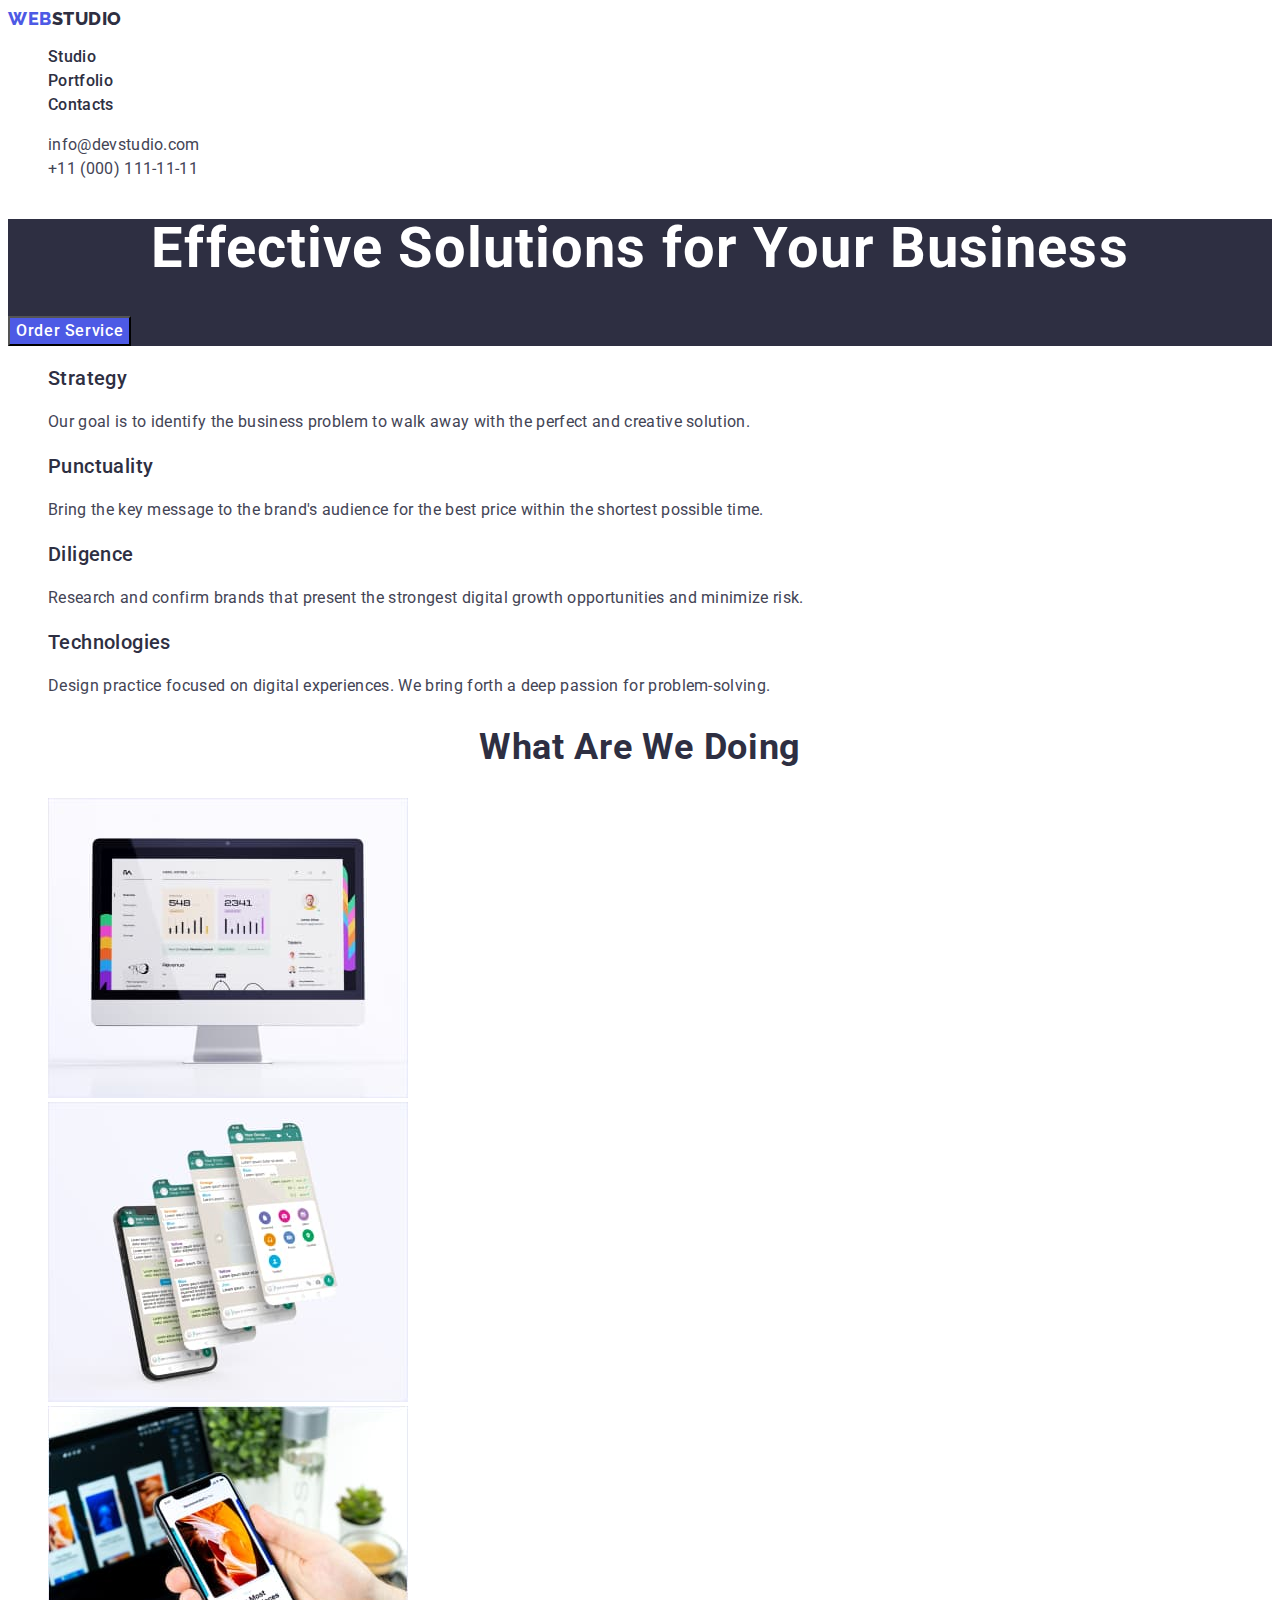
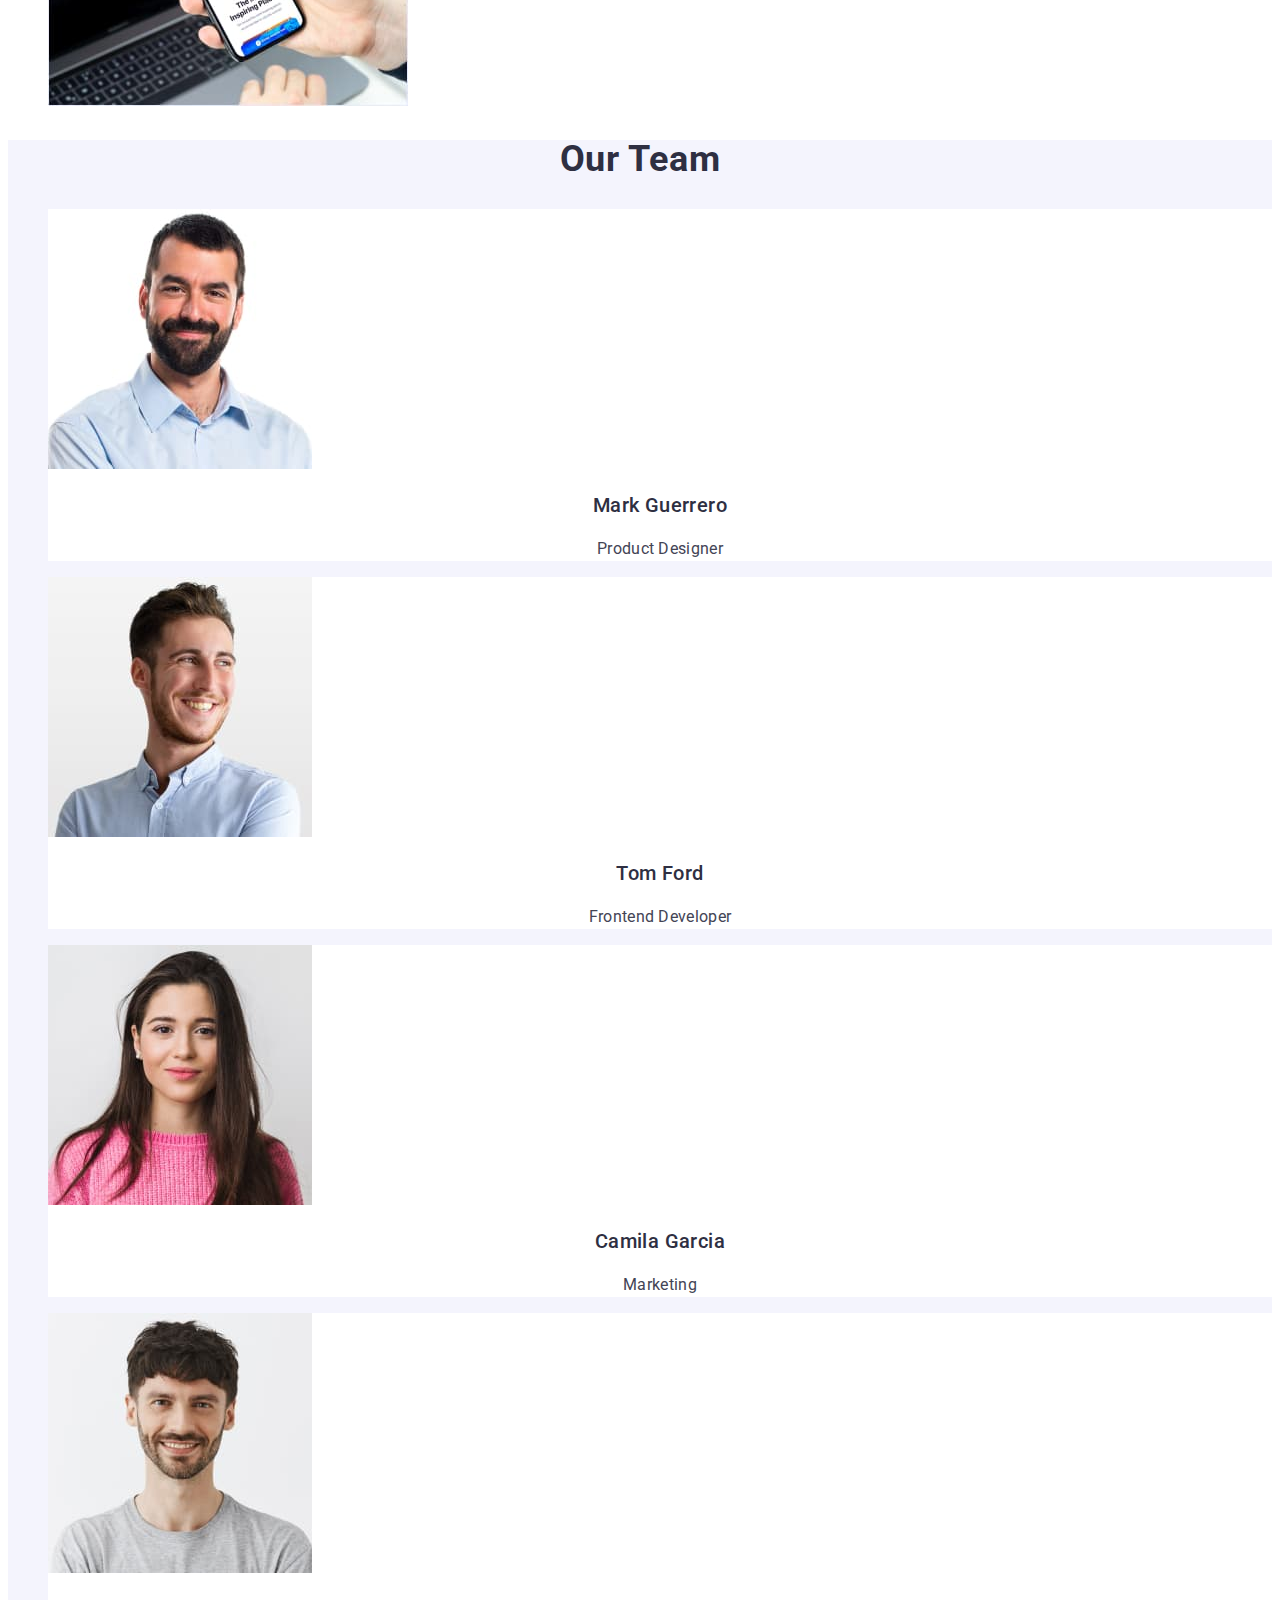
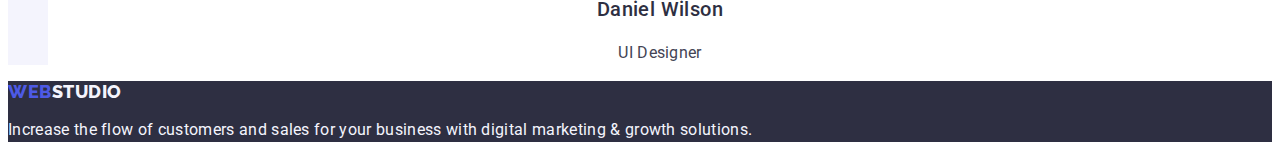
==== index.html @ a91079d5 "Initial commit" ====
<!DOCTYPE html>
<html lang="en">
  <head>
    <meta charset="UTF-8" />
    <meta name="viewport" content="width=device-width, initial-scale=1.0" />
    <title>Document</title>
    <link rel="preconnect" href="https://fonts.googleapis.com" />
    <link rel="preconnect" href="https://fonts.gstatic.com" crossorigin />
    <link
      href="https://fonts.googleapis.com/css2?family=Raleway:wght@800&family=Roboto:wght@400;500;700;900&display=swap"
      rel="stylesheet"
    />
    <link rel="stylesheet" href="./css/styles.css" />
  </head>
  <body>
    <header class="header">
      <nav class="header-navigation">
        <a href="./index.html" class="header-logo link"
          >Web<span class="header-logo-span">Studio</span></a
        >
        <ul class="header-menu list">
          <li class="header-menu-item">
            <a href="./index.html" class="header-menu-link link">Studio</a>
          </li>
          <li class="header-menu-item">
            <a href="./portfolio.html" class="header-menu-link link"
              >Portfolio</a
            >
          </li>
          <li class="header-menu-item">
            <a href="" class="header-menu-link link">Contacts</a>
          </li>
        </ul>
      </nav>

      <address class="header-address">
        <ul class="header-address-list list">
          <li class="header-address-item">
            <a href="mailto:info@devstudio.com" class="header-address-link link"
              >info@devstudio.com</a
            >
          </li>
          <li class="header-address-item">
            <a href="tel:+110001111111" class="header-address-link link"
              >+11 (000) 111-11-11</a
            >
          </li>
        </ul>
      </address>
    </header>

    <main>
      <section class="hero-section">
        <h1 class="hero-section-title">
          Effective Solutions for Your Business
        </h1>
        <button type="button" class="hero-button">Order Service</button>
      </section>

      <section class="advantages">
        <h2 hidden>Advantages</h2>
        <ul class="advantages-section-list list">
          <li class="advantages-list">
            <h3 class="advantages-subtitle">Strategy</h3>
            <p class="advantages-text">
              Our goal is to identify the business problem to walk away with the
              perfect and creative solution.
            </p>
          </li>
          <li class="advantages-list">
            <h3 class="advantages-subtitle">Punctuality</h3>
            <p class="advantages-text">
              Bring the key message to the brand's audience for the best price
              within the shortest possible time.
            </p>
          </li>
          <li class="advantages-list">
            <h3 class="advantages-subtitle">Diligence</h3>
            <p class="advantages-text">
              Research and confirm brands that present the strongest digital
              growth opportunities and minimize risk.
            </p>
          </li>
          <li class="advantages-list">
            <h3 class="advantages-subtitle">Technologies</h3>
            <p class="advantages-text">
              Design practice focused on digital experiences. We bring forth a
              deep passion for problem-solving.
            </p>
          </li>
        </ul>
      </section>

      <section class="doing-section">
        <h2 class="doing-section-title">What are we doing</h2>
        <ul class="doing-list list">
          <li class="doing-list-item">
            <img src="./images/monitor.jpg" alt="Monitor" width="360" />
          </li>
          <li class="doing-list-item">
            <img
              src="./images/phoneapps.jpg"
              alt="phone-applications"
              width="360"
            />
          </li>
          <li class="doing-list-item">
            <img
              src="./images/phonescreen.jpg"
              alt="screen-of-the-phone"
              width="360"
            />
          </li>
        </ul>
      </section>

      <section class="our-team-section">
        <h2 class="team-section-title">Our Team</h2>
        <ul class="team-list list">
          <li class="team-section-item">
            <img
              src="./images/mark-guerrero.jpg"
              alt="mark-product-design"
              width="264"
            />
            <h3 class="team-section-subtitle">Mark Guerrero</h3>
            <p class="team-section-text">Product Designer</p>
          </li>
          <li class="team-section-item">
            <img
              src="./images/tom-ford.jpg"
              alt="tom-frontend-dev"
              width="264"
            />
            <h3 class="team-section-subtitle">Tom Ford</h3>
            <p class="team-section-text">Frontend Developer</p>
          </li>
          <li class="team-section-item">
            <img
              src="./images/camila-garcia.jpg"
              alt="camila-marketing"
              width="264"
            />
            <h3 class="team-section-subtitle">Camila Garcia</h3>
            <p class="team-section-text">Marketing</p>
          </li>
          <li class="team-section-item">
            <img
              src="./images/daniel-wilson.jpg"
              alt="daneil-ui-design"
              width="264"
            />
            <h3 class="team-section-subtitle">Daniel Wilson</h3>
            <p class="team-section-text">UI Designer</p>
          </li>
        </ul>
      </section>
    </main>

    <footer class="footer">
      <a href="./index.html" class="footer-logo link">Web<span class="footer-logo-span">Studio</span></a>
      <p class="footer-text">
        Increase the flow of customers and sales for your business with digital
        marketing & growth solutions.
      </p>
    </footer>
  </body>
</html>
---- css/styles.css ----
:root {
  --main-color: #2e2f42;
  --secondary-color: #434455;
  --third-color: #fff;
  --herobutton-bckgnd-color: #4d5ae5;
  --portfolio-btns-bckgnd-color: #f4f4fd;
  --portfolio-border-color: #e7e9fc;
  --hover-focus-color: #404bbf;
}

body {
  font-family: "Roboto", sans-serif;
  color: var(--secondary-color);
  background-color: var(--third-color);
}

.link {
  text-decoration: none;
}

.list {
  list-style-type: none;
}

/* *--------------------HEADER------------------------- */

.header {
}

.header-navigation {
}

.header-logo {
  color: var(--herobutton-bckgnd-color);
  font-size: 18px;
  font-family: "Raleway", sans-serif;
  font-weight: 800;
  line-height: 1.17;
  letter-spacing: 0.03em;
  text-transform: uppercase;
}

.header-logo-span {
  color: var(--main-color);
  font-size: 18px;
  font-family: "Raleway", sans-serif;
  font-weight: 800;
  line-height: 1.17;
  letter-spacing: 0.03em;
  text-transform: uppercase;
}

.header-menu {
}

.header-menu-item {
}

.header-menu-link {
  color: var(--main-color);
  font-weight: 500;
  line-height: 1.5;
  letter-spacing: 0.02em;
}

.header-menu-link:hover,
.header-menu-link:focus {
  color: var(--hover-focus-color);
}

.header-address {
  font-style: normal ;
}

.header-address-list {
}

.header-address-item {
}

.header-address-link {
  color: var(--secondary-color);
  font-style: normal;
  line-height: 1.5;
  letter-spacing: 0.02em;
}

.header-address-link:hover,
.header-address-link:focus {
  color: var(--hover-focus-color);
}

/* *--------------------MAIN------------------------- */

.hero-section {
  background-color: #2e2f42;
}

.hero-section-title {
  color: var(--third-color);
  text-align: center;
  font-size: 56px;
  font-weight: 700;
  line-height: 1.07;
  letter-spacing: 0.02em;
}

.hero-button {
  color: var(--third-color);
  font-family: "Roboto", sans-serif;
  font-size: 16px;
  font-weight: 500;
  line-height: 1.5;
  letter-spacing: 0.04em;
  background: var(--herobutton-bckgnd-color);
  cursor: pointer;
}

.hero-button:hover,
.hero-button:focus {
  background: var(--hover-focus-color);
}

/* *--------------------ADVANTAGES------------------------- */

.advantages {
}
.advantages-section-list {
}
.list {
}
.advantages-list {
}
.advantages-subtitle {
  color: var(--main-color);
  font-size: 20px;
  font-weight: 500;
  line-height: 1.2;
  letter-spacing: 0.02em;
}
.advantages-text {
  color: var(--secondary-color);
  line-height: 1.5;
  letter-spacing: 0.02em;
}

/* *--------------------WHAT ARE WE DOING------------------------- */

.doing-section {
}

.doing-section-title {
  color: var(--main-color);
  text-align: center;
  font-size: 36px;
  line-height: 1.11;
  letter-spacing: 0.02em;
  text-transform: capitalize;
}
.doing-list {
}
.doing-list-item {
}

/* *--------------------OUR TEAM------------------------- */

.our-team-section {
  background-color: var(--portfolio-btns-bckgnd-color);
}
.team-section-title {
  color: var(--main-color);
  text-align: center;
  font-size: 36px;
  line-height: 1.11;
  letter-spacing: 0.02em;
  text-transform: capitalize;
}
.team-list {
}
.team-section-item {
  background-color: var(--third-color);
}
.team-section-subtitle {
  color: var(--main-color);
  text-align: center;
  font-size: 20px;
  font-weight: 500;
  line-height: 1.2;
  letter-spacing: 0.02em;
}
.team-section-text {
  color: var(--secondary-color);
  text-align: center;
  line-height: 1.5;
  letter-spacing: 0.02em;
}

/* *--------------------PORTFOLIO------------------------- */

.portfolio-filter-buttons {
}
.portfolio-btns-list {
}
.portfolio-btns-item {
}
.portolio-btns {
  color: var(--herobutton-bckgnd-color);
  text-align: center;
  font-family: inherit;
  font-size: 16px;
  font-weight: 500;
  line-height: 1.5;
  letter-spacing: 0.04em;
  background: var(--portfolio-btns-bckgnd-color);
  border: 1px solid var(--portfolio-border-color);
  cursor: pointer;
}

.portolio-btns:hover,
.portolio-btns:focus {
  color: var(--third-color);
  text-align: center;
  font-family: inherit;
  font-weight: 500;
  line-height: 1.5;
  letter-spacing: 0.04em;
  background-color: var(--hover-focus-color);
}

.developments-list {
}

.develops-list-item {
}
.develops-item-link {
}

.develop-list-imgs {
}
.develops-subtitle {
  color: var(--main-color);
  font-size: 20px;
  font-weight: 500;
  line-height: 1.2;
  letter-spacing: 0.02em;
}
.develops-subtitle-text {
  color: var(--secondary-color);
  font-size: 16px;
  line-height: 1.5;
  letter-spacing: 0.02em;
}

/* *--------------------FOOTER------------------------- */

.footer {
  background-color: #2e2f42;
}
.footer-logo {
  color: var(--herobutton-bckgnd-color);
  font-size: 18px;
  font-family: "Raleway", sans-serif;
  font-weight: 800;
  line-height: 1.17;
  letter-spacing: 0.03em;
  text-transform: uppercase;
}

.footer-logo-span {
  color: var(--portfolio-btns-bckgnd-color);
  font-size: 18px;
  font-family: Raleway;
  font-weight: 800;
  line-height: 1.17;
  letter-spacing: 0.03em;
  text-transform: uppercase;
  cursor: pointer;
}

.footer-text {
  color: var(--portfolio-btns-bckgnd-color);
  line-height: 1.5;
  letter-spacing: 0.02em;
}
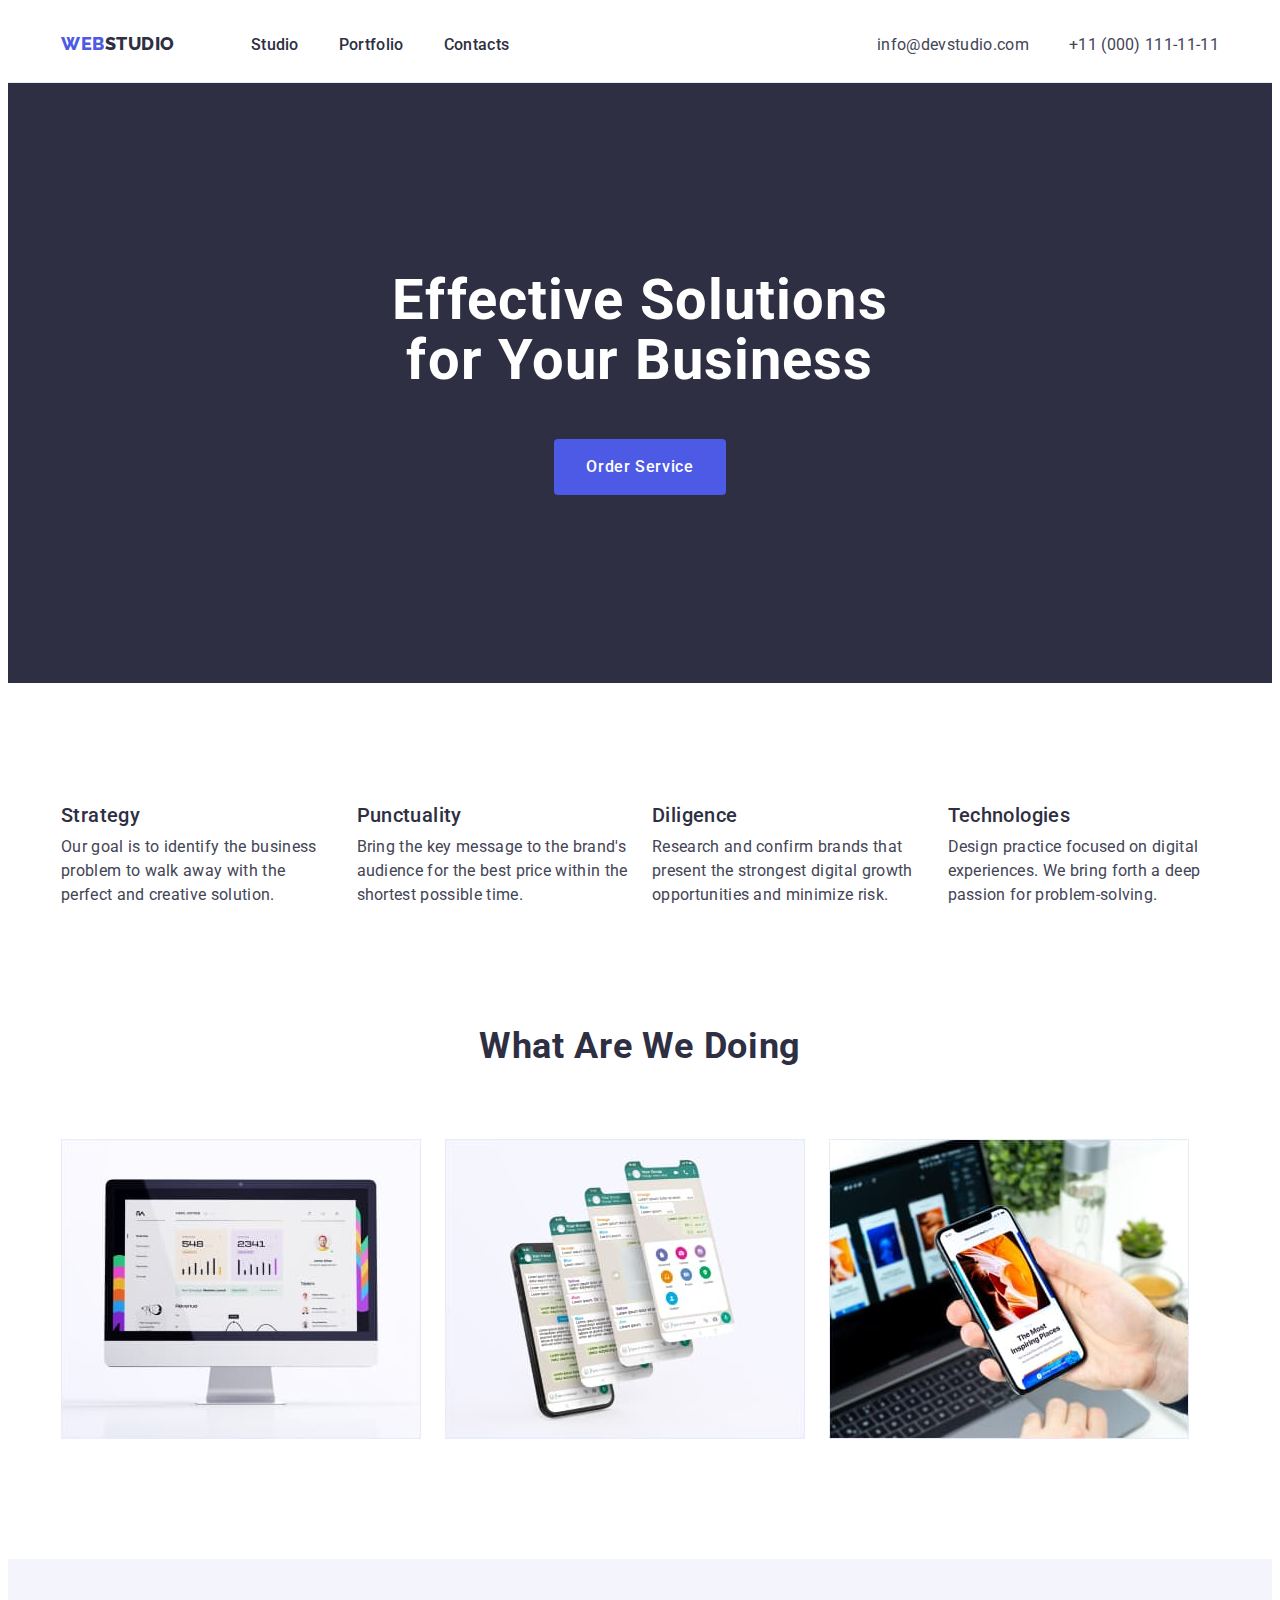
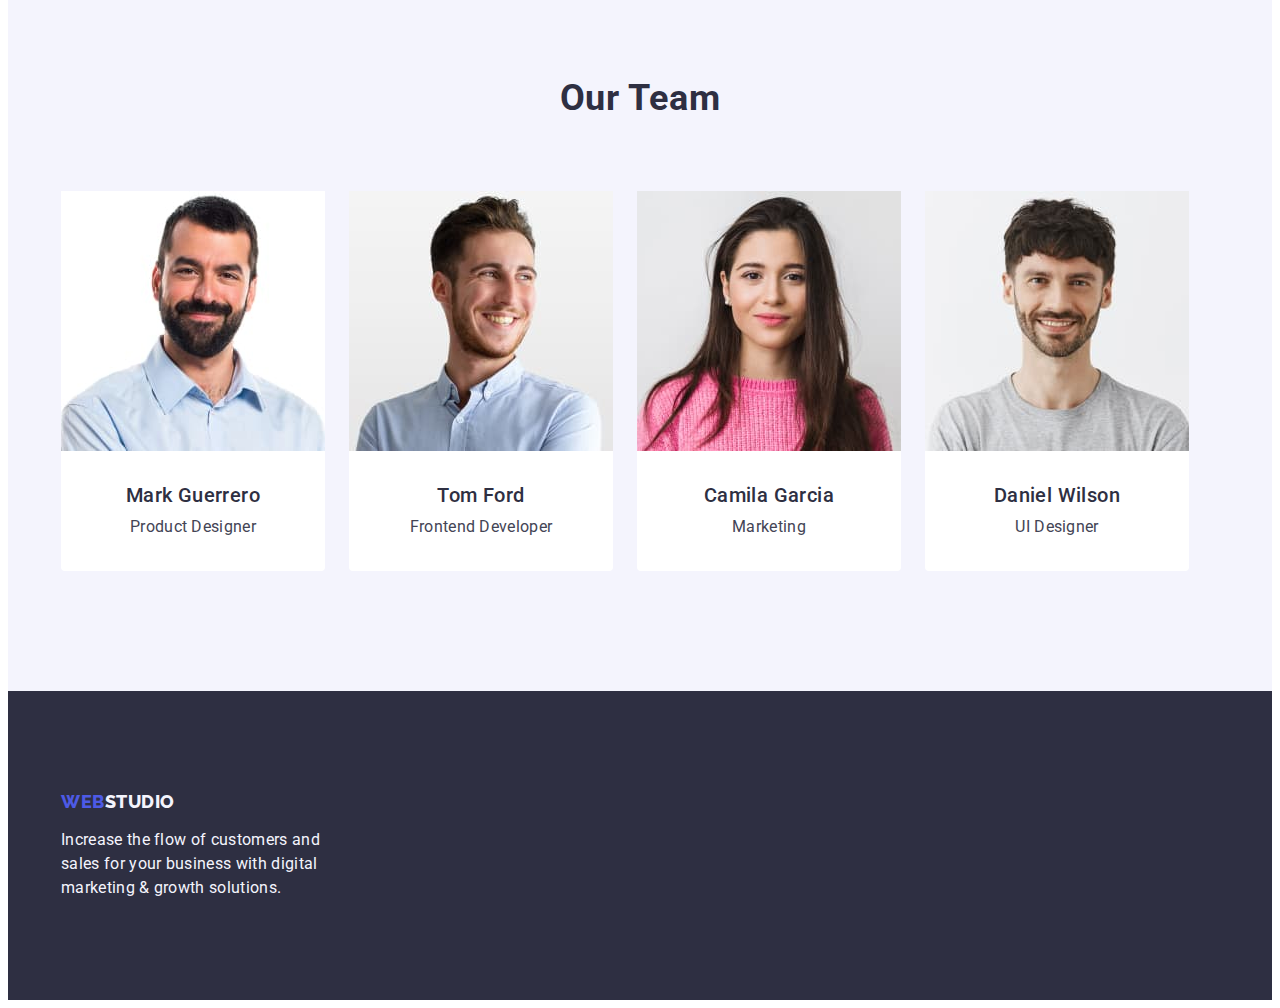
==== commit a6a892ce: "hw-03" ====
--- a/index.html
+++ b/index.html
@@ -10,159 +10,190 @@
       href="https://fonts.googleapis.com/css2?family=Raleway:wght@800&family=Roboto:wght@400;500;700;900&display=swap"
       rel="stylesheet"
     />
+    <link
+      rel="stylesheet"
+      href="https://cdnjs.cloudflare.com/ajax/libs/modern-normalize/2.0.0/modern-normalize.min.css"
+      integrity="sha512-4xo8blKMVCiXpTaLzQSLSw3KFOVPWhm/TRtuPVc4WG6kUgjH6J03IBuG7JZPkcWMxJ5huwaBpOpnwYElP/m6wg=="
+      crossorigin="anonymous"
+      referrerpolicy="no-referrer"
+    />
     <link rel="stylesheet" href="./css/styles.css" />
   </head>
   <body>
     <header class="header">
-      <nav class="header-navigation">
-        <a href="./index.html" class="header-logo link"
-          >Web<span class="header-logo-span">Studio</span></a
-        >
-        <ul class="header-menu list">
-          <li class="header-menu-item">
-            <a href="./index.html" class="header-menu-link link">Studio</a>
-          </li>
-          <li class="header-menu-item">
-            <a href="./portfolio.html" class="header-menu-link link"
-              >Portfolio</a
-            >
-          </li>
-          <li class="header-menu-item">
-            <a href="" class="header-menu-link link">Contacts</a>
-          </li>
-        </ul>
-      </nav>
+      <div class="container header-container">
+        <nav class="header-navigation">
+          <a href="./index.html" class="header-logo link"
+            >Web<span class="header-logo-span">Studio</span></a
+          >
+          <ul class="header-menu list">
+            <li class="header-menu-item">
+              <a href="./index.html" class="header-menu-link link">Studio</a>
+            </li>
+            <li class="header-menu-item">
+              <a href="./portfolio.html" class="header-menu-link link"
+                >Portfolio</a
+              >
+            </li>
+            <li class="header-menu-item">
+              <a href="" class="header-menu-link link">Contacts</a>
+            </li>
+          </ul>
+        </nav>
 
-      <address class="header-address">
-        <ul class="header-address-list list">
-          <li class="header-address-item">
-            <a href="mailto:info@devstudio.com" class="header-address-link link"
-              >info@devstudio.com</a
-            >
-          </li>
-          <li class="header-address-item">
-            <a href="tel:+110001111111" class="header-address-link link"
-              >+11 (000) 111-11-11</a
-            >
-          </li>
-        </ul>
-      </address>
+        <address class="header-address">
+          <ul class="header-address-list list">
+            <li class="header-address-item">
+              <a
+                href="mailto:info@devstudio.com"
+                class="header-address-link link"
+                >info@devstudio.com</a
+              >
+            </li>
+            <li class="header-address-item">
+              <a href="tel:+110001111111" class="header-address-link link"
+                >+11 (000) 111-11-11</a
+              >
+            </li>
+          </ul>
+        </address>
+      </div>
     </header>
 
     <main>
       <section class="hero-section">
-        <h1 class="hero-section-title">
-          Effective Solutions for Your Business
-        </h1>
-        <button type="button" class="hero-button">Order Service</button>
+        <div class="container hero-container">
+          <h1 class="hero-section-title">
+            Effective Solutions for Your Business
+          </h1>
+          <button type="button" class="hero-button">Order Service</button>
+        </div>
       </section>
 
       <section class="advantages">
-        <h2 hidden>Advantages</h2>
-        <ul class="advantages-section-list list">
-          <li class="advantages-list">
-            <h3 class="advantages-subtitle">Strategy</h3>
-            <p class="advantages-text">
-              Our goal is to identify the business problem to walk away with the
-              perfect and creative solution.
-            </p>
-          </li>
-          <li class="advantages-list">
-            <h3 class="advantages-subtitle">Punctuality</h3>
-            <p class="advantages-text">
-              Bring the key message to the brand's audience for the best price
-              within the shortest possible time.
-            </p>
-          </li>
-          <li class="advantages-list">
-            <h3 class="advantages-subtitle">Diligence</h3>
-            <p class="advantages-text">
-              Research and confirm brands that present the strongest digital
-              growth opportunities and minimize risk.
-            </p>
-          </li>
-          <li class="advantages-list">
-            <h3 class="advantages-subtitle">Technologies</h3>
-            <p class="advantages-text">
-              Design practice focused on digital experiences. We bring forth a
-              deep passion for problem-solving.
-            </p>
-          </li>
-        </ul>
+        <div class="container advantages-container">
+          <h2 class="visually-hidden">Advantages</h2>
+          <ul class="advantages-section-list list">
+            <li class="advantages-list">
+              <h3 class="advantages-subtitle">Strategy</h3>
+              <p class="advantages-text">
+                Our goal is to identify the business problem to walk away with the
+                perfect and creative solution.
+              </p>
+            </li>
+            <li class="advantages-list">
+              <h3 class="advantages-subtitle">Punctuality</h3>
+              <p class="advantages-text">
+                Bring the key message to the brand's audience for the best price
+                within the shortest possible time.
+              </p>
+            </li>
+            <li class="advantages-list">
+              <h3 class="advantages-subtitle">Diligence</h3>
+              <p class="advantages-text">
+                Research and confirm brands that present the strongest digital
+                growth opportunities and minimize risk.
+              </p>
+            </li>
+            <li class="advantages-list">
+              <h3 class="advantages-subtitle">Technologies</h3>
+              <p class="advantages-text">
+                Design practice focused on digital experiences. We bring forth a
+                deep passion for problem-solving.
+              </p>
+            </li>
+          </ul>
+        </div>
       </section>
 
       <section class="doing-section">
-        <h2 class="doing-section-title">What are we doing</h2>
-        <ul class="doing-list list">
-          <li class="doing-list-item">
-            <img src="./images/monitor.jpg" alt="Monitor" width="360" />
-          </li>
-          <li class="doing-list-item">
-            <img
-              src="./images/phoneapps.jpg"
-              alt="phone-applications"
-              width="360"
-            />
-          </li>
-          <li class="doing-list-item">
-            <img
-              src="./images/phonescreen.jpg"
-              alt="screen-of-the-phone"
-              width="360"
-            />
-          </li>
-        </ul>
+        <div class="container doing-container">
+          <h2 class="doing-section-title">What are we doing</h2>
+          <ul class="doing-list list">
+            <li class="doing-list-item">
+              <img src="./images/monitor.jpg" alt="Monitor" width="360" />
+            </li>
+            <li class="doing-list-item">
+              <img
+                src="./images/phoneapps.jpg"
+                alt="phone-applications"
+                width="360"
+              />
+            </li>
+            <li class="doing-list-item">
+              <img
+                src="./images/phonescreen.jpg"
+                alt="screen-of-the-phone"
+                width="360"
+              />
+            </li>
+          </ul>
+        </div>
       </section>
 
       <section class="our-team-section">
-        <h2 class="team-section-title">Our Team</h2>
-        <ul class="team-list list">
-          <li class="team-section-item">
-            <img
-              src="./images/mark-guerrero.jpg"
-              alt="mark-product-design"
-              width="264"
-            />
-            <h3 class="team-section-subtitle">Mark Guerrero</h3>
-            <p class="team-section-text">Product Designer</p>
-          </li>
-          <li class="team-section-item">
-            <img
-              src="./images/tom-ford.jpg"
-              alt="tom-frontend-dev"
-              width="264"
-            />
-            <h3 class="team-section-subtitle">Tom Ford</h3>
-            <p class="team-section-text">Frontend Developer</p>
-          </li>
-          <li class="team-section-item">
-            <img
-              src="./images/camila-garcia.jpg"
-              alt="camila-marketing"
-              width="264"
-            />
-            <h3 class="team-section-subtitle">Camila Garcia</h3>
-            <p class="team-section-text">Marketing</p>
-          </li>
-          <li class="team-section-item">
-            <img
-              src="./images/daniel-wilson.jpg"
-              alt="daneil-ui-design"
-              width="264"
-            />
-            <h3 class="team-section-subtitle">Daniel Wilson</h3>
-            <p class="team-section-text">UI Designer</p>
-          </li>
-        </ul>
+       <div class="container team-container">
+          <h2 class="team-section-title">Our Team</h2>
+          <ul class="team-list list">
+            <li class="team-section-item">
+              <img
+                src="./images/mark-guerrero.jpg"
+                alt="mark-product-design"
+                width="264"
+              />
+              <div class="team-decsr-container">
+                <h3 class="team-section-subtitle">Mark Guerrero</h3>
+                <p class="team-section-text">Product Designer</p>
+              </div>
+            </li>
+            <li class="team-section-item">
+              <img
+                src="./images/tom-ford.jpg"
+                alt="tom-frontend-dev"
+                width="264"
+              />
+              <div class="team-decsr-container">
+                <h3 class="team-section-subtitle">Tom Ford</h3>
+                <p class="team-section-text">Frontend Developer</p>
+              </div>
+            </li>
+            <li class="team-section-item">
+              <img
+                src="./images/camila-garcia.jpg"
+                alt="camila-marketing"
+                width="264"
+              />
+              <div class="team-decsr-container">
+                <h3 class="team-section-subtitle">Camila Garcia</h3>
+                <p class="team-section-text">Marketing</p>
+              </div>
+            </li>
+            <li class="team-section-item">
+              <img
+                src="./images/daniel-wilson.jpg"
+                alt="daneil-ui-design"
+                width="264"
+              />
+              <div class="team-decsr-container">
+                <h3 class="team-section-subtitle">Daniel Wilson</h3>
+                <p class="team-section-text">UI Designer</p>
+              </div>
+            </li>
+          </ul>
+       </div>
       </section>
     </main>
 
     <footer class="footer">
-      <a href="./index.html" class="footer-logo link">Web<span class="footer-logo-span">Studio</span></a>
-      <p class="footer-text">
-        Increase the flow of customers and sales for your business with digital
-        marketing & growth solutions.
-      </p>
+      <div class="container footer-container">
+        <a href="./index.html" class="footer-logo link"
+          >Web<span class="footer-logo-span">Studio</span></a
+        >
+        <p class="footer-text">
+          Increase the flow of customers and sales for your business with digital
+          marketing & growth solutions.
+        </p>
+      </div>
     </footer>
   </body>
 </html>
--- a/css/styles.css
+++ b/css/styles.css
@@ -14,6 +14,43 @@
   background-color: var(--third-color);
 }
 
+.container { 
+  width: 100%;
+  max-width: 1158px; 
+  padding-left: 15px; 
+  padding-right: 15px;   
+  margin: 0 auto;
+  }
+
+  p, h1, h2, h3, h4, h5, h6 {
+    margin-top: 0;
+    margin-bottom: 0;
+  }
+
+
+  img {
+    display: block;
+    max-width: 100%;
+  }
+    ul, ol {
+      margin-top: 0;
+      margin-bottom: 0;
+      padding-left: 0;
+   }
+
+  .visually-hidden {
+    position: absolute;
+    width: 1px;
+    height: 1px;
+    margin: -1px;
+    border: 0;
+    padding: 0;
+    white-space: nowrap;
+    clip-path: inset(100%);
+    clip: rect(0 0 0 0);
+    overflow: hidden;
+    }
+
 .link {
   text-decoration: none;
 }
@@ -25,9 +62,17 @@
 /* *--------------------HEADER------------------------- */
 
 .header {
+  border-bottom: 1px solid  var(--portfolio-border-color);
+  padding-top: 25px;
+  padding-bottom: 25px;
+}
+
+.header-container {
+  display: flex;
 }
 
 .header-navigation {
+  display: flex;
 }
 
 .header-logo {
@@ -38,6 +83,7 @@
   line-height: 1.17;
   letter-spacing: 0.03em;
   text-transform: uppercase;
+  margin-right: 76px;
 }
 
 .header-logo-span {
@@ -51,6 +97,8 @@
 }
 
 .header-menu {
+  display: flex;
+  gap: 40px;
 }
 
 .header-menu-item {
@@ -69,10 +117,14 @@
 }
 
 .header-address {
+  display: flex;
   font-style: normal ;
+  margin-left: auto;
 }
 
 .header-address-list {
+  display: flex;
+  gap: 40px;
 }
 
 .header-address-item {
@@ -93,7 +145,11 @@
 /* *--------------------MAIN------------------------- */
 
 .hero-section {
-  background-color: #2e2f42;
+  background-color: var(--main-color);
+}
+
+.hero-container {
+  padding: 188px 0;
 }
 
 .hero-section-title {
@@ -103,6 +159,9 @@
   font-weight: 700;
   line-height: 1.07;
   letter-spacing: 0.02em;
+  max-width: 496px;
+  margin: 0 auto;
+  margin-bottom: 48px;
 }
 
 .hero-button {
@@ -114,6 +173,11 @@
   letter-spacing: 0.04em;
   background: var(--herobutton-bckgnd-color);
   cursor: pointer;
+  padding: 16px 32px;
+  border-radius: 4px;
+  border: none;
+  display: flex;
+  margin: 0 auto;
 }
 
 .hero-button:hover,
@@ -124,12 +188,23 @@
 /* *--------------------ADVANTAGES------------------------- */
 
 .advantages {
-}
+  padding: 120px 0;
+  margin: 0 auto;
+}
+
+.advantages-container {
+}
+
+
 .advantages-section-list {
-}
+  display: flex;
+  gap: 24px;
+}
+
 .list {
 }
 .advantages-list {
+  width:calc((100% - 72px)/4);
 }
 .advantages-subtitle {
   color: var(--main-color);
@@ -137,6 +212,7 @@
   font-weight: 500;
   line-height: 1.2;
   letter-spacing: 0.02em;
+  margin-bottom: 8px;
 }
 .advantages-text {
   color: var(--secondary-color);
@@ -149,6 +225,10 @@
 .doing-section {
 }
 
+.doing-container {
+
+}
+
 .doing-section-title {
   color: var(--main-color);
   text-align: center;
@@ -156,8 +236,12 @@
   line-height: 1.11;
   letter-spacing: 0.02em;
   text-transform: capitalize;
+  margin-bottom: 72px;
 }
 .doing-list {
+  display: flex;
+  gap: 24px;
+  padding-bottom: 120px;
 }
 .doing-list-item {
 }
@@ -167,6 +251,11 @@
 .our-team-section {
   background-color: var(--portfolio-btns-bckgnd-color);
 }
+
+.team-container {
+  padding: 120px 0;
+}
+
 .team-section-title {
   color: var(--main-color);
   text-align: center;
@@ -174,11 +263,21 @@
   line-height: 1.11;
   letter-spacing: 0.02em;
   text-transform: capitalize;
+  padding-bottom: 72px;
 }
 .team-list {
-}
+  display: flex;
+  gap: 24px;
+}
+
+.team-decsr-container {
+  padding: 32px;
+}
+
 .team-section-item {
+  border-radius: 0px 0px 4px 4px;
   background-color: var(--third-color);
+  min-width: 264px;
 }
 .team-section-subtitle {
   color: var(--main-color);
@@ -187,6 +286,7 @@
   font-weight: 500;
   line-height: 1.2;
   letter-spacing: 0.02em;
+  padding-bottom: 8px;
 }
 .team-section-text {
   color: var(--secondary-color);
@@ -198,10 +298,21 @@
 /* *--------------------PORTFOLIO------------------------- */
 
 .portfolio-filter-buttons {
-}
+  margin: 0 auto;
+}
+
+.portfolio-container {
+  padding-top: 96px;
+}
+
 .portfolio-btns-list {
+  display: flex;
+  gap: 24px;
+  justify-content: center;
+  margin-bottom: 72px;
 }
 .portfolio-btns-item {
+
 }
 .portolio-btns {
   color: var(--herobutton-bckgnd-color);
@@ -214,6 +325,9 @@
   background: var(--portfolio-btns-bckgnd-color);
   border: 1px solid var(--portfolio-border-color);
   cursor: pointer;
+  padding: 12px 24px;
+  border-radius: 4px;
+
 }
 
 .portolio-btns:hover,
@@ -228,12 +342,25 @@
 }
 
 .developments-list {
+  display: flex;
+  flex-wrap: wrap;
+  gap: 24px;
+  padding-bottom: 120px;
+  
 }
 
 .develops-list-item {
+  width: calc((100% - 48px) / 3);
 }
 .develops-item-link {
 }
+
+.develop-descr-container {
+  padding: 32px 16px;
+  border: 1px solid #e7e9fc;
+  border-top: none;
+}
+
 
 .develop-list-imgs {
 }
@@ -254,8 +381,13 @@
 /* *--------------------FOOTER------------------------- */
 
 .footer {
-  background-color: #2e2f42;
-}
+  padding: 100px 0;
+  background-color: var(--main-color);
+}
+
+.footer-container {
+}
+
 .footer-logo {
   color: var(--herobutton-bckgnd-color);
   font-size: 18px;
@@ -264,6 +396,8 @@
   line-height: 1.17;
   letter-spacing: 0.03em;
   text-transform: uppercase;
+  display: inline-block;
+  margin-bottom: 16px;
 }
 
 .footer-logo-span {
@@ -275,10 +409,12 @@
   letter-spacing: 0.03em;
   text-transform: uppercase;
   cursor: pointer;
+  margin-bottom: 16px;
 }
 
 .footer-text {
   color: var(--portfolio-btns-bckgnd-color);
   line-height: 1.5;
   letter-spacing: 0.02em;
-}
+  max-width: 264px;
+}
